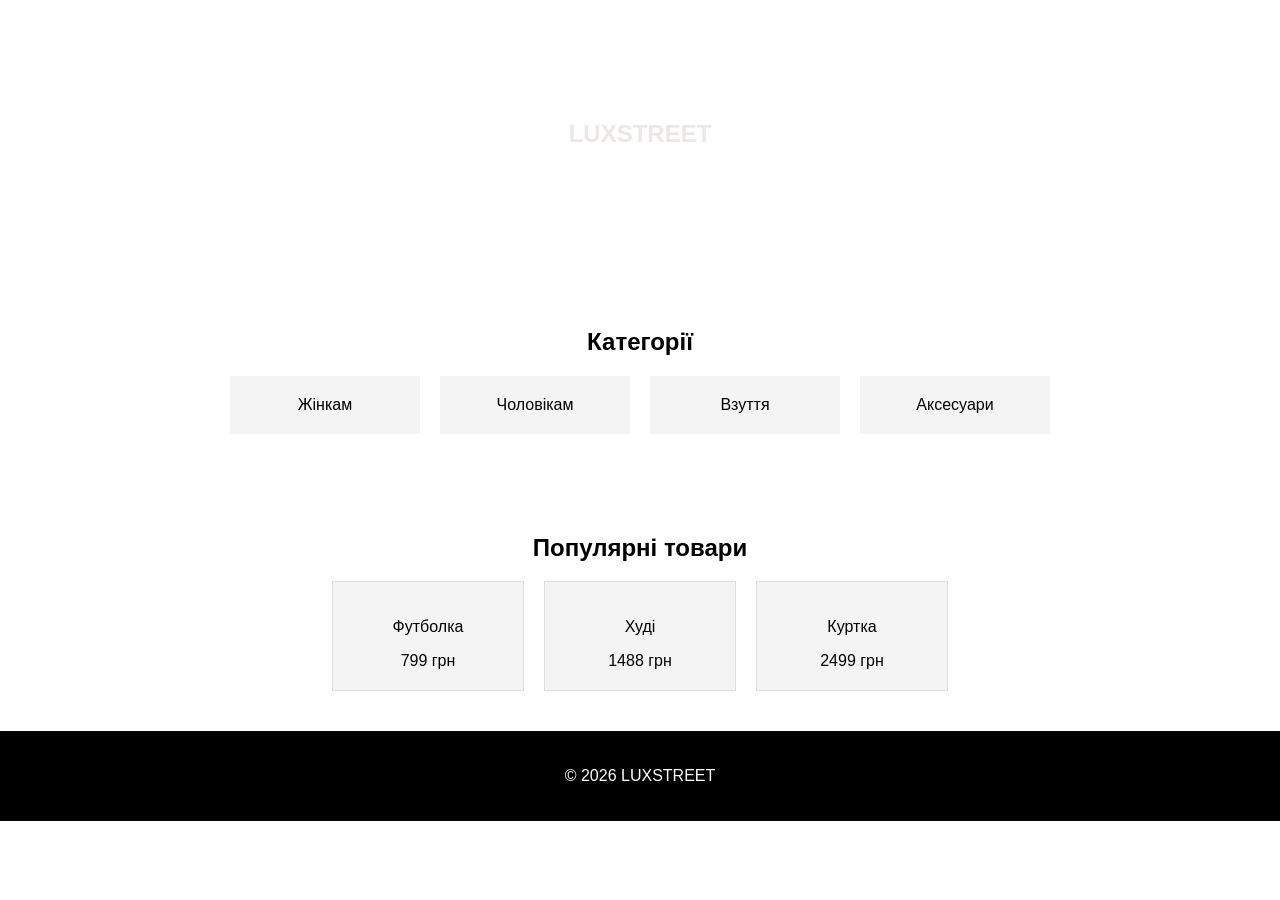
==== catalog.html @ 8bc3e676 "catalog" ====
<!DOCTYPE html>
<html lang="uk">

    <head>
        <link rel="stylesheet" href="./catalog.css">
   </head>
   <body>
   <script src="catalog.js"></script>
<section class="hero">
</body>
    <h1>LUXSTREET</h1>
</section>

<section class="categories">
    <h2>Категорії</h2>
    <div class="grid">
        <div>Жінкам</div>
        <div>Чоловікам</div>
        <div>Взуття</div>
        <div>Аксесуари</div>
    </div>
</section>

<section class="products">
    <h2>Популярні товари</h2>
    <div class="grid">
        <div class="card">
            <p>Футболка</p>
            <span>799 грн</span>
        </div>
        <div class="card">
            <p>Худі</p>
            <span>1488 грн</span>
        </div>
        <div class="card">
            <p>Куртка</p>
            <span>2499 грн</span>
        </div>
    </div>
</section>

<footer>
    <p>© 2026 LUXSTREET</p>
</footer>

</body>
</html>
---- catalog.css ----
body {
    margin: 0;
    font-family: Arial, sans-serif;
}

/* Header */
header {
    display: flex;
    justify-content: space-between;
    align-items: center;
    padding: 15px 30px;
    background: black;
    color: white;
}

.logo {
    font-size: 24px;
    font-weight: bold;
}

nav a {
    color: rgb(255, 244, 244);
    margin: 0 10px;
    text-decoration: none;
}

/* Hero */
.hero {
    text-align: center;
    padding: 100px 20px;
    background: url('https://via.placeholder.com/1200x500') no-repeat center/cover;
    color: rgb(238, 229, 229);
}

.hero button {
    padding: 10px 20px;
    border: none;
    background: red;
    color: white;
    cursor: pointer;
}

/* Sections */
section {
    padding: 40px;
    text-align: center;
}

.grid {
    display: flex;
    justify-content: center;
    gap: 20px;
    flex-wrap: wrap;
}

.grid div {
    background: #f4f4f4;
    padding: 20px;
    width: 150px;
}

/* Products */
.card {
    border: 1px solid #ddd;
    padding: 20px;
}

.card button {
    margin-top: 10px;
    padding: 8px;
    background: black;
    color: white;
    border: none;
}

/* Footer */
footer {
    background: black;
    color: white;
    text-align: center;
    padding: 20px;
}
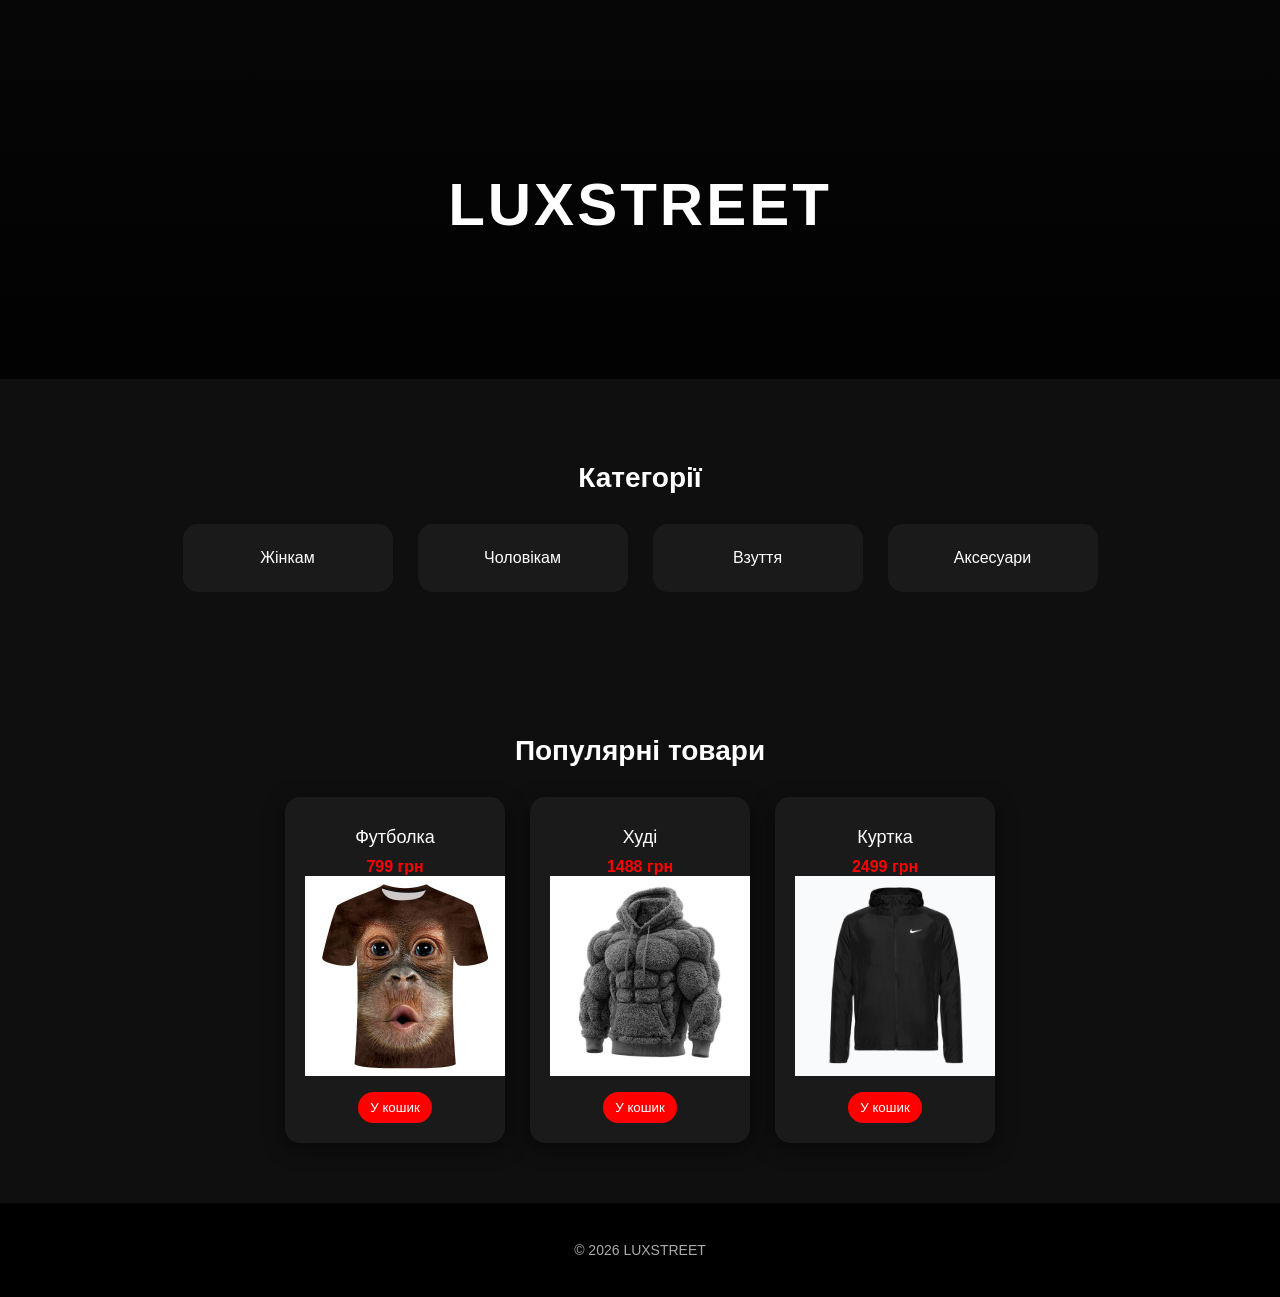
==== commit 878838cd: "milk" ====
--- a/catalog.html
+++ b/catalog.html
@@ -1,13 +1,14 @@
 <!DOCTYPE html>
 <html lang="uk">
 
-    <head>
-        <link rel="stylesheet" href="./catalog.css">
-   </head>
-   <body>
-   <script src="catalog.js"></script>
+<head>
+    <link rel="stylesheet" href="./catalog.css">
+</head>
+
+<body>
+<script src="catalog.js"></script>
+
 <section class="hero">
-</body>
     <h1>LUXSTREET</h1>
 </section>
 
@@ -24,18 +25,28 @@
 <section class="products">
     <h2>Популярні товари</h2>
     <div class="grid">
+        
         <div class="card">
             <p>Футболка</p>
             <span>799 грн</span>
+            <img src="./molochko.jpeg" width="200" height="200">
+            <button>У кошик</button>
         </div>
+
         <div class="card">
             <p>Худі</p>
             <span>1488 грн</span>
+            <img src="./milk.jpeg" width="200" height="200">
+            <button>У кошик</button>
         </div>
+
         <div class="card">
             <p>Куртка</p>
             <span>2499 грн</span>
+            <img src="./nike milk.webp" width="200" height="200">
+            <button>У кошик</button>
         </div>
+
     </div>
 </section>
 
--- a/catalog.css
+++ b/catalog.css
@@ -1,6 +1,9 @@
+/* Загальні стилі */
 body {
     margin: 0;
-    font-family: Arial, sans-serif;
+    font-family: 'Segoe UI', sans-serif;
+    background: #0f0f0f;
+    color: #fff;
 }
 
 /* Header */
@@ -8,75 +11,140 @@
     display: flex;
     justify-content: space-between;
     align-items: center;
-    padding: 15px 30px;
-    background: black;
-    color: white;
+    padding: 15px 40px;
+    background: rgba(0, 0, 0, 0.9);
+    position: sticky;
+    top: 0;
+    z-index: 1000;
 }
 
 .logo {
-    font-size: 24px;
+    font-size: 26px;
     font-weight: bold;
+    letter-spacing: 2px;
+    cursor: pointer;
 }
 
 nav a {
-    color: rgb(255, 244, 244);
-    margin: 0 10px;
+    color: #ddd;
+    margin: 0 15px;
     text-decoration: none;
+    transition: 0.3s;
+}
+
+nav a:hover {
+    color: red;
 }
 
 /* Hero */
 .hero {
     text-align: center;
-    padding: 100px 20px;
-    background: url('https://via.placeholder.com/1200x500') no-repeat center/cover;
-    color: rgb(238, 229, 229);
+    padding: 120px 20px;
+    background: linear-gradient(rgba(0,0,0,0.6), rgba(0,0,0,0.9)),
+                url('https://via.placeholder.com/1200x500') no-repeat center/cover;
+}
+
+.hero h1 {
+    font-size: 60px;
+    margin-bottom: 20px;
+    letter-spacing: 3px;
 }
 
 .hero button {
-    padding: 10px 20px;
+    padding: 12px 25px;
     border: none;
     background: red;
     color: white;
+    font-size: 16px;
     cursor: pointer;
+    border-radius: 30px;
+    transition: 0.3s;
+}
+
+.hero button:hover {
+    background: darkred;
+    transform: scale(1.05);
 }
 
 /* Sections */
 section {
-    padding: 40px;
+    padding: 60px 20px;
     text-align: center;
 }
 
+h2 {
+    margin-bottom: 30px;
+    font-size: 28px;
+}
+
+/* Grid */
 .grid {
     display: flex;
     justify-content: center;
-    gap: 20px;
+    gap: 25px;
     flex-wrap: wrap;
 }
 
-.grid div {
-    background: #f4f4f4;
-    padding: 20px;
-    width: 150px;
+/* Категорії */
+.categories .grid div {
+    background: #1a1a1a;
+    padding: 25px;
+    width: 160px;
+    border-radius: 15px;
+    transition: 0.3s;
+    cursor: pointer;
+}
+
+.categories .grid div:hover {
+    background: red;
+    transform: translateY(-5px);
 }
 
 /* Products */
 .card {
-    border: 1px solid #ddd;
+    background: #1a1a1a;
+    border-radius: 15px;
     padding: 20px;
+    width: 180px;
+    transition: 0.3s;
+    box-shadow: 0 5px 20px rgba(0,0,0,0.5);
+}
+
+.card:hover {
+    transform: translateY(-10px);
+    box-shadow: 0 10px 30px rgba(255, 0, 0, 0.3);
+}
+
+.card p {
+    font-size: 18px;
+    margin: 10px 0;
+}
+
+.card span {
+    color: red;
+    font-weight: bold;
 }
 
 .card button {
-    margin-top: 10px;
-    padding: 8px;
-    background: black;
+    margin-top: 12px;
+    padding: 8px 12px;
+    background: red;
     color: white;
     border: none;
+    border-radius: 20px;
+    cursor: pointer;
+    transition: 0.3s;
+}
+
+.card button:hover {
+    background: darkred;
 }
 
 /* Footer */
 footer {
     background: black;
-    color: white;
+    color: #aaa;
     text-align: center;
-    padding: 20px;
+    padding: 25px;
+    font-size: 14px;
 }
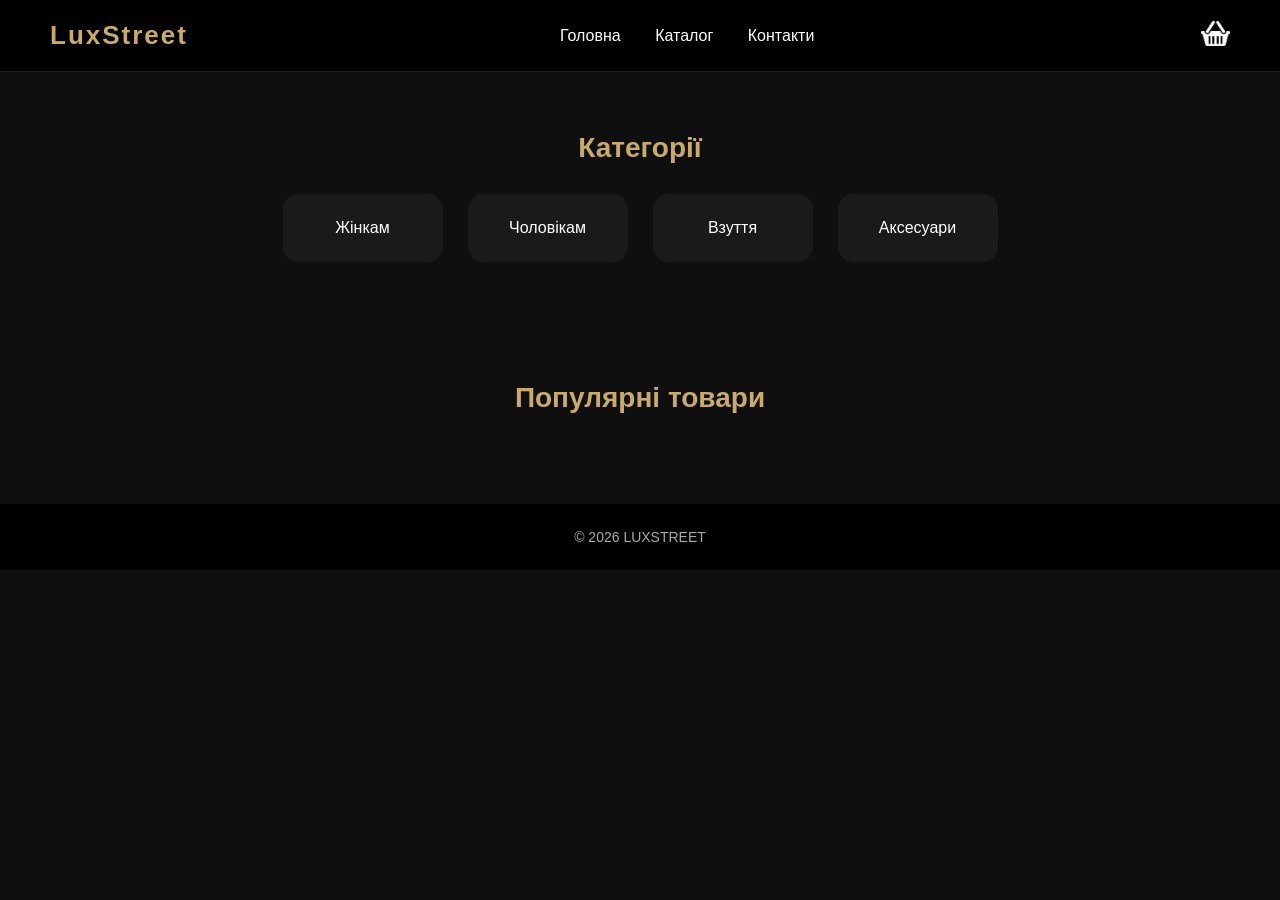
==== commit e9ccde21: "not working save!" ====
--- a/catalog.html
+++ b/catalog.html
@@ -1,58 +1,50 @@
 <!DOCTYPE html>
 <html lang="uk">
 
-<head>
-    <link rel="stylesheet" href="./catalog.css">
-</head>
+    <head>
+        <link rel="stylesheet" href="./index.css">
+        <link rel="stylesheet" href="./catalog.css">
+    </head>
 
-<body>
-<script src="catalog.js"></script>
+    <body>
+        <script src="catalog.js"></script>
 
-<section class="hero">
-    <h1>LUXSTREET</h1>
-</section>
+        <header class="header">
+            <div class="logo">LuxStreet</div>
 
-<section class="categories">
-    <h2>Категорії</h2>
-    <div class="grid">
-        <div>Жінкам</div>
-        <div>Чоловікам</div>
-        <div>Взуття</div>
-        <div>Аксесуари</div>
-    </div>
-</section>
+            <nav class="nav">
+                <a href="#">Головна</a>
+                <a href="#">Каталог</a>
 
-<section class="products">
-    <h2>Популярні товари</h2>
-    <div class="grid">
-        
-        <div class="card">
-            <p>Футболка</p>
-            <span>799 грн</span>
-            <img src="./molochko.jpeg" width="200" height="200">
-            <button>У кошик</button>
-        </div>
+                <a href="#">Контакти</a>
+            </nav>
 
-        <div class="card">
-            <p>Худі</p>
-            <span>1488 грн</span>
-            <img src="./milk.jpeg" width="200" height="200">
-            <button>У кошик</button>
-        </div>
+            <div class="icons">
+                <!-- <span>🔍</span> -->
+                <span> <img class="chekuchka" src="./cart.png" alt="cart"> </span>
+            </div>
+        </header>
 
-        <div class="card">
-            <p>Куртка</p>
-            <span>2499 грн</span>
-            <img src="./nike milk.webp" width="200" height="200">
-            <button>У кошик</button>
-        </div>
+        <section class="categories">
+            <h2>Категорії</h2>
+            <div class="grid">
+                <div>Жінкам</div>
+                <div>Чоловікам</div>
+                <div>Взуття</div>
+                <div>Аксесуари</div>
+            </div>
+        </section>
 
-    </div>
-</section>
+       <section class="products">
+            <h2>Популярні товари</h2>
 
-<footer>
-    <p>© 2026 LUXSTREET</p>
-</footer>
+            <div class="grid" id="productsGrid"></div>
+        </section>
 
-</body>
+        <footer>
+            <p>© 2026 LUXSTREET</p>
+        </footer>
+
+        <script src="./catalog.js"></script>
+    </body>
 </html>
--- a/index.css
+++ b/index.css
@@ -0,0 +1,234 @@
+* {
+  margin: 0;
+  padding: 0;
+  box-sizing: border-box;
+  font-family: Arial, sans-serif;
+}
+
+body {
+  background: #000;
+  color: #fff;
+}
+
+.header {
+  display: flex;
+  justify-content: space-between;
+  align-items: center;
+  padding: 20px 50px;
+  border-bottom: 1px solid #222;
+}
+
+.logo {
+  font-size: 24px;
+  font-weight: bold;
+  color: #C9A96E; /* золото */
+}
+
+.nav a {
+  margin: 0 15px;
+  text-decoration: none;
+  color: #fff;
+  transition: 0.3s;
+}
+
+.nav a:hover {
+  color: #C9A96E;
+}
+
+.icons span {
+  margin-left: 15px;
+  cursor: pointer;
+  font-size: 18px;
+}
+
+.hero {
+  height: 90vh;
+  background: url("https://images.unsplash.com/photo-1520975916090-3105956dac38") center/cover no-repeat;
+  display: flex;
+  align-items: center;
+  justify-content: center;
+  position: relative;
+  color: #fff;
+}
+
+/* затемнення поверх фото */
+.hero::before {
+  content: "";
+  position: absolute;
+  top: 0;
+  left: 0;
+  width: 100%;
+  height: 100%;
+  background: rgba(0,0,0,0.65);
+}
+
+.hero-content {
+  position: relative;
+  text-align: center;
+  max-width: 700px;
+}
+
+.hero h1 {
+  font-size: 60px;
+  letter-spacing: 3px;
+  color: #C9A96E; /* золото */
+  margin-bottom: 15px;
+}
+
+.hero p {
+  font-size: 18px;
+  margin-bottom: 30px;
+  color: #ddd;
+}
+
+.buttons {
+  display: flex;
+  gap: 15px;
+  justify-content: center;
+}
+
+.btn {
+  padding: 12px 25px;
+  border: 1px solid #C9A96E;
+  text-decoration: none;
+  color: #fff;
+  transition: 0.3s;
+}
+
+.btn.primary {
+  background: #C9A96E;
+  color: #000;
+}
+
+.btn:hover {
+  opacity: 0.8;
+}
+
+body {
+  margin: 0;
+  font-family: Arial, sans-serif;
+  background: #000;
+  color: #fff;
+}
+
+/* контейнер */
+.store {
+  padding: 80px 10%;
+}
+
+/* заголовки */
+h2 {
+  font-size: 32px;
+  color: #C9A96E;
+  margin-bottom: 10px;
+}
+
+/* ===== LOCATION ===== */
+.location {
+  margin-bottom: 60px;
+  display: flex;
+  flex-direction: column;
+  align-items: center;
+  justify-content: center;
+  
+}
+
+.location p {
+  color: #ccc;
+  margin-bottom: 20px;
+}
+
+.map iframe {
+  border-radius: 10px;
+}
+
+/* ===== INTERIOR ===== */
+.interior {
+  margin-bottom: 60px;
+}
+
+.interior img {
+  width: 100%;
+  border-radius: 10px;
+  margin-top: 15px;
+  box-shadow: 0 0 20px rgba(201,169,110,0.2);
+}
+
+/* ===== REVIEWS ===== */
+.reviews {
+  margin-top: 40px;
+}
+
+.review-card {
+  background: #111;
+  padding: 20px;
+  margin-bottom: 15px;
+  border-left: 3px solid #C9A96E;
+  border-radius: 5px;
+  transition: 0.3s;
+}
+
+.review-card:hover {
+  transform: translateX(5px);
+}
+
+.review-card p {
+  margin: 0 0 10px 0;
+  color: #ddd;
+}
+
+.review-card span {
+  color: #C9A96E;
+  font-size: 14px;
+}
+
+.map{
+  height: 200px;
+  display: flex;
+  /* align-items: center; */
+  position: relative;
+  /* justify-content: flex-start; */
+}
+
+@keyframes moveRight {
+    0%{
+      transform: none;
+      background-image: url('./without.png');
+    }
+    50%{
+      transform: translateX(300px);
+    }
+    85%{
+      
+    }
+    100%{
+      background-image: url('./with.png');
+      transform: none;
+    }
+}
+
+.character-logo {
+    width: 100px;
+    height: 120px;
+    position: absolute;
+    top: 99px;
+    left: -260px;    
+
+    background-image: url('./without.png'); /* персонаж */
+    background-size: contain;
+    background-repeat: no-repeat;
+
+    animation: 5s moveRight infinite cubic-bezier(.67,.09,.22,.84);
+}
+
+.store-logo {
+    width: 900px;
+    height: 200px;
+    position: absolute;
+    top: 12px;
+    left: -60px;
+
+    background-image: url('./store.png'); /* магазин */
+    background-size: contain;
+    background-repeat: no-repeat;
+}
--- a/catalog.css
+++ b/catalog.css
@@ -147,4 +147,15 @@
     text-align: center;
     padding: 25px;
     font-size: 14px;
+}
+
+.chekuchka{
+    height: 25px;
+    weight: 25px;
+    filter: invert(1);
+}
+
+.card img{
+    width: 100%;
+    height: auto;
 }
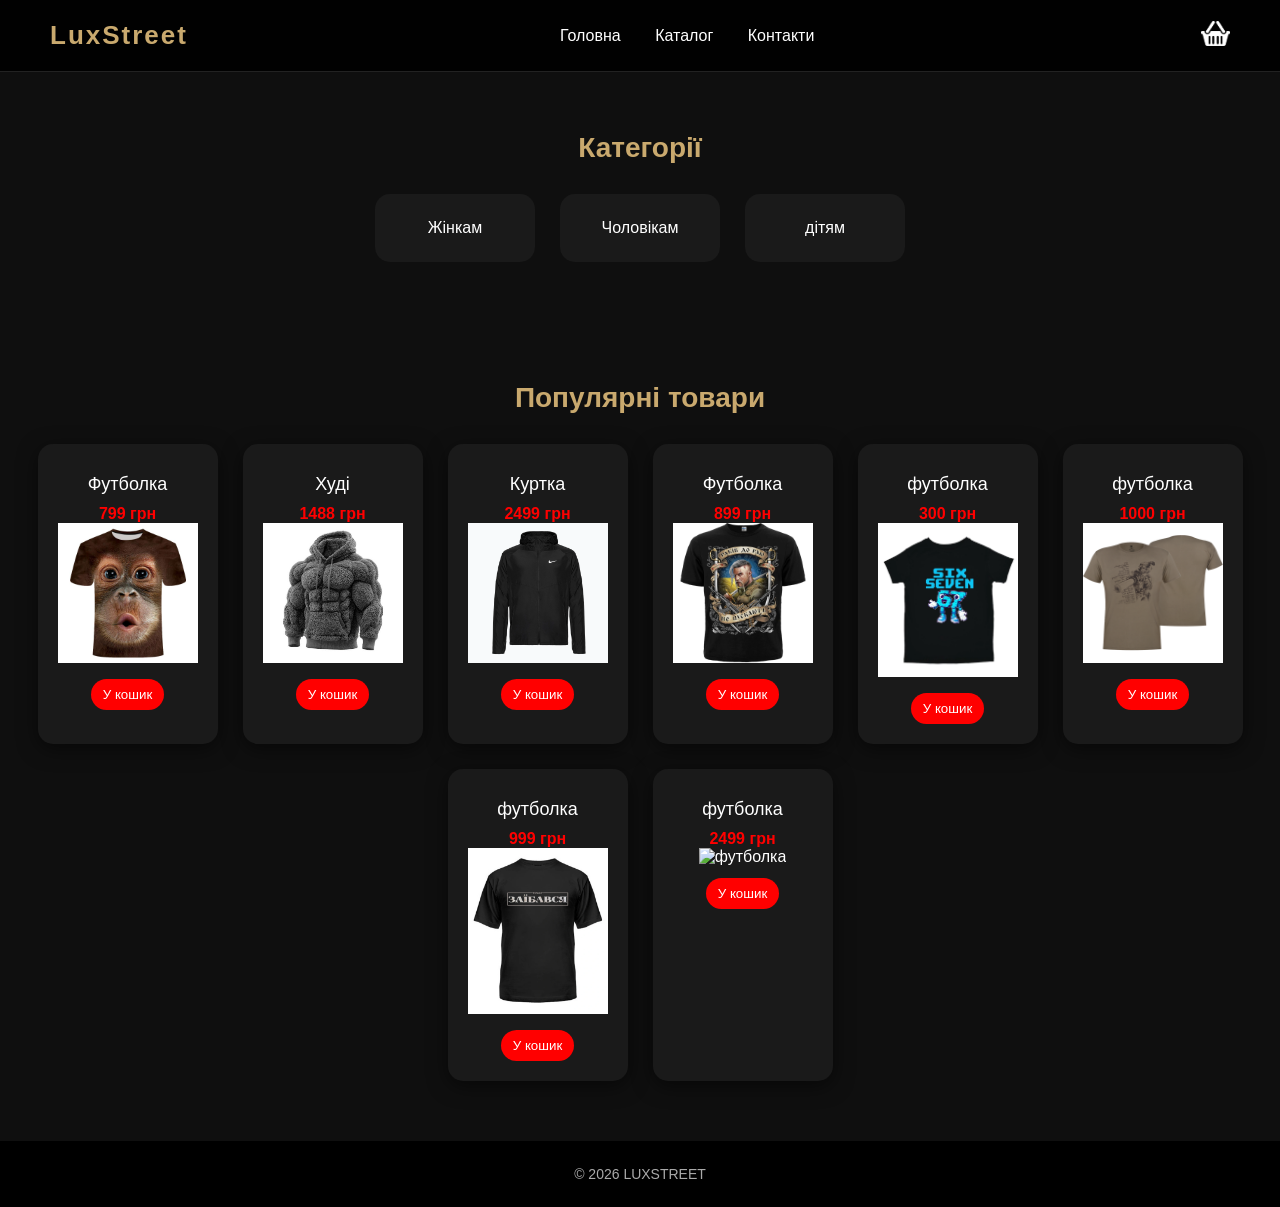
==== commit 29af4d6f: "15.05 save" ====
--- a/catalog.html
+++ b/catalog.html
@@ -7,7 +7,6 @@
     </head>
 
     <body>
-        <script src="catalog.js"></script>
 
         <header class="header">
             <div class="logo">LuxStreet</div>
@@ -30,8 +29,7 @@
             <div class="grid">
                 <div>Жінкам</div>
                 <div>Чоловікам</div>
-                <div>Взуття</div>
-                <div>Аксесуари</div>
+                <div>дітям</div>
             </div>
         </section>
 
--- a/index.css
+++ b/index.css
@@ -232,3 +232,15 @@
     background-size: contain;
     background-repeat: no-repeat;
 }
+
+.images{
+  display: flex;
+  justify-content: center;
+  align-items: center;
+  gap: 30px;
+}
+
+.images img{
+  width: auto;
+  height: 420px;
+}
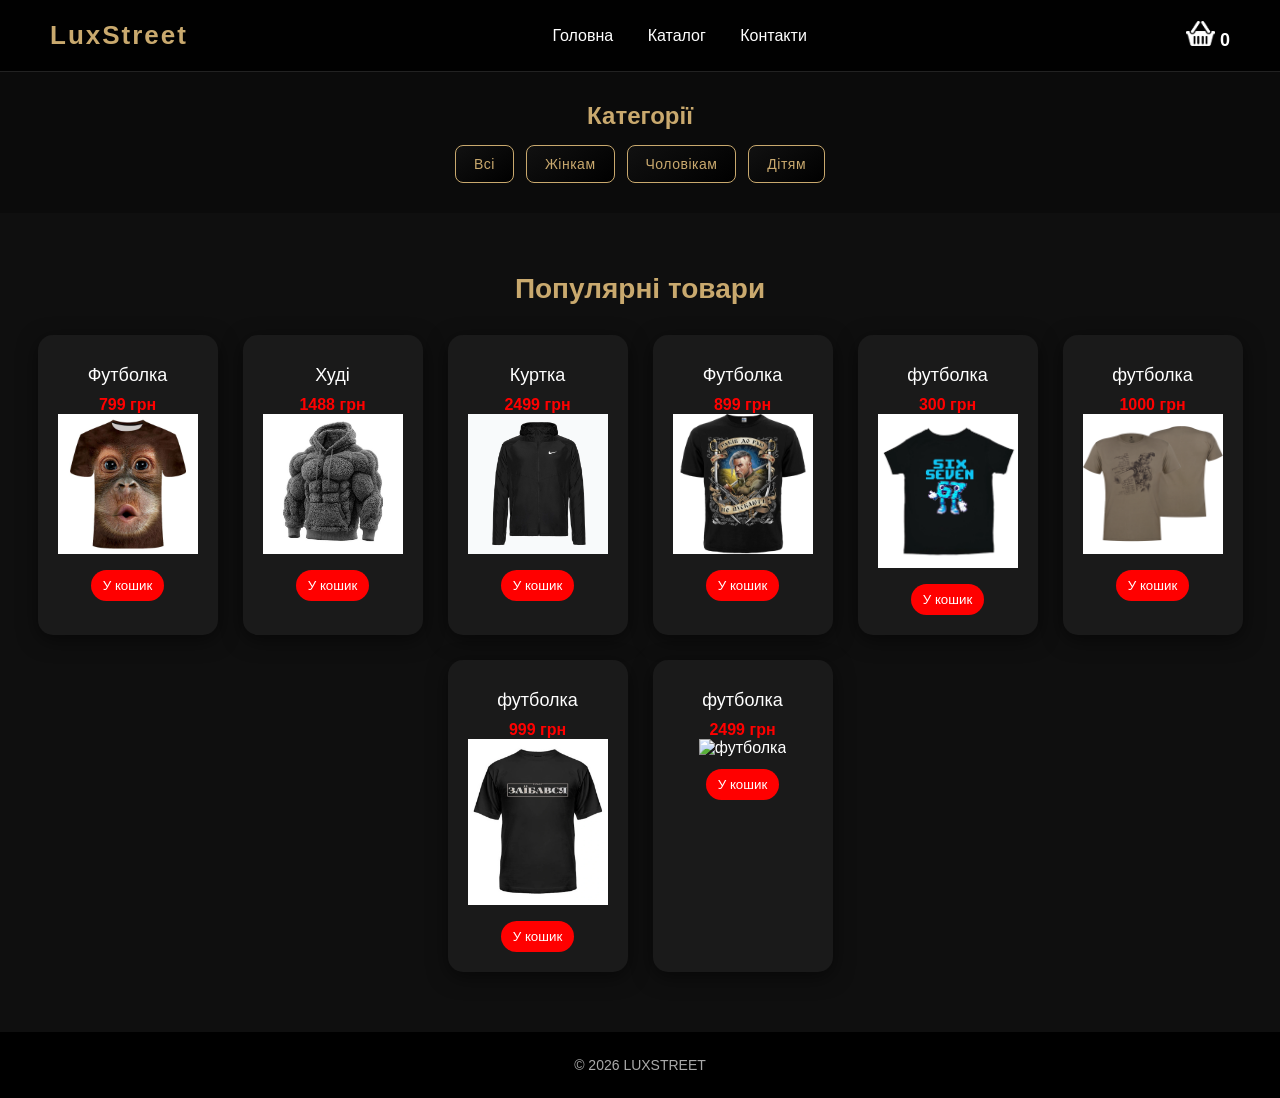
==== commit 66bf706c: "fix 29.05 (filter)" ====
--- a/catalog.html
+++ b/catalog.html
@@ -12,24 +12,27 @@
             <div class="logo">LuxStreet</div>
 
             <nav class="nav">
-                <a href="#">Головна</a>
-                <a href="#">Каталог</a>
-
-                <a href="#">Контакти</a>
+                <a href="./index.html">Головна</a>
+                <a href="./catalog.html">Каталог</a>
+                <a href="./index.html">Контакти</a>
             </nav>
 
             <div class="icons">
-                <!-- <span>🔍</span> -->
-                <span> <img class="chekuchka" src="./cart.png" alt="cart"> </span>
+                <span>
+                    <img class="chekuchka" src="./cart.png" alt="cart">
+                    <b id="cartCount">0</b>
+                </span>
             </div>
         </header>
 
         <section class="categories">
             <h2>Категорії</h2>
+
             <div class="grid">
-                <div>Жінкам</div>
-                <div>Чоловікам</div>
-                <div>дітям</div>
+                <button onclick="filterProducts('all')">Всі</button>
+                <button onclick="filterProducts('women')">Жінкам</button>
+                <button onclick="filterProducts('men')">Чоловікам</button>
+                <button onclick="filterProducts('kids')">Дітям</button>
             </div>
         </section>
 
--- a/index.css
+++ b/index.css
@@ -145,6 +145,7 @@
 /* ===== INTERIOR ===== */
 .interior {
   margin-bottom: 60px;
+  text-align: center;
 }
 
 .interior img {
@@ -159,11 +160,16 @@
   margin-top: 40px;
 }
 
+.review-card img{
+  width: 200px;
+  height: 50%;
+}
+
 .review-card {
   background: #111;
   padding: 20px;
   margin-bottom: 15px;
-  border-left: 3px solid #C9A96E;
+  box-shadow: 0 4px 20px rgba(255, 255, 255, 0.15);
   border-radius: 5px;
   transition: 0.3s;
 }
@@ -243,4 +249,172 @@
 .images img{
   width: auto;
   height: 420px;
+}
+*{
+    margin:0;
+    padding:0;
+    box-sizing:border-box;
+}
+
+.footer{
+    background:#111;
+    color:white;
+    padding:50px 10%;
+    font-family:Arial, sans-serif;
+}
+
+.footer-container{
+    display:flex;
+    flex-wrap:wrap;
+    justify-content:space-between;
+    gap:30px;
+}
+
+.footer-section{
+    flex:1;
+    min-width:220px;
+}
+
+.footer-section h3{
+    margin-bottom:15px;
+    font-size:22px;
+}
+
+.footer-section p{
+    color:#ccc;
+    line-height:1.7;
+}
+
+.social-links{
+    display:flex;
+    flex-direction:column;
+    gap:10px;
+}
+
+.social-links a{
+    color:#ccc;
+    text-decoration:none;
+    transition:0.3s;
+}
+
+.social-links a:hover{
+    color:#fff;
+    transform:translateX(5px);
+}
+
+.subscribe-form{
+    display:flex;
+    flex-direction:column;
+    gap:10px;
+}
+
+.subscribe-form input{
+    padding:12px;
+    border:none;
+    border-radius:8px;
+    outline:none;
+}
+
+.subscribe-form button{
+    padding:12px;
+    border:none;
+    border-radius:8px;
+    background:#c89b3c;
+    color:white;
+    cursor:pointer;
+    transition:0.3s;
+}
+
+.subscribe-form button:hover{
+    opacity:0.8;
+}
+
+.footer-bottom{
+    text-align:center;
+    margin-top:40px;
+    padding-top:20px;
+    border-top:1px solid #333;
+    color:#aaa;
+}
+
+@media(max-width:768px){
+    .footer-container{
+        flex-direction:column;
+    }
+}
+
+/* Стиллі для відгуків */
+.reviews {
+  max-width: 1100px;
+  margin: 60px auto;
+  padding: 20px;
+  text-align: center;
+}
+
+.reviews h2 {
+  font-size: 32px;
+  margin-bottom: 30px;
+  font-weight: 700;
+  letter-spacing: 1px;
+}
+
+.review-card {
+  display: flex;
+  flex-direction: column;
+  align-items: center;
+  gap: 12px;
+  height: 400px;
+
+  background: #ffffff;
+  border-radius: 16px;
+  padding: 25px;
+  box-shadow: 0 4px 20px rgb(255, 255, 255);
+  transition: transform 0.25s ease, box-shadow 0.25s ease;
+}
+
+.review-card:hover {
+  transform: translateY(-6px);
+  box-shadow: 0 15px 35px rgba(0, 0, 0, 0.12);
+}
+
+.review-card p {
+  font-size: 16px;
+  color: #333;
+  line-height: 1.5;
+  font-style: italic;
+}
+
+.review-card span {
+  font-size: 14px;
+  color: #777;
+  font-weight: 600;
+  margin-top: auto;
+}
+
+.avatar {
+  width: 70px;
+  height: 70px;
+  border-radius: 50%;
+  object-fit: cover;
+  border: 3px solid #eee;
+}
+
+/* GRID LAYOUT */
+.reviews {
+  display: grid;
+  grid-template-columns: repeat(3, 1fr);
+  gap: 25px;
+}
+
+/* RESPONSIVE */
+@media (max-width: 900px) {
+  .reviews {
+    grid-template-columns: repeat(2, 1fr);
+  }
+}
+
+@media (max-width: 600px) {
+  .reviews {
+    grid-template-columns: 1fr;
+  }
 }
--- a/catalog.css
+++ b/catalog.css
@@ -158,4 +158,67 @@
 .card img{
     width: 100%;
     height: auto;
+}
+
+/* Фільтр-кнопки */
+.categories {
+    padding: 30px 20px;
+    background: #0b0b0b;
+    color: white;
+}
+
+.categories h2 {
+    margin-bottom: 15px;
+    font-size: 24px;
+    color: #C9A96E; /* gold accent */
+}
+
+.categories .grid {
+    display: flex;
+    gap: 12px;
+    flex-wrap: wrap;
+}
+
+/* BUTTON STYLE */
+.categories button {
+    background: linear-gradient(145deg, #111, #000);
+    color: #C9A96E; /* gold text */
+    border: 1px solid #C9A96E;
+    padding: 10px 18px;
+    border-radius: 8px;
+    cursor: pointer;
+    font-size: 14px;
+    letter-spacing: 0.5px;
+    transition: all 0.25s ease;
+    position: relative;
+    overflow: hidden;
+}
+
+/* hover effect */
+.categories button:hover {
+    background: #C9A96E;
+    color: #0b0b0b;
+    transform: translateY(-2px);
+    box-shadow: 0 0 15px rgba(245, 197, 66, 0.4);
+}
+
+/* active click effect */
+.categories button:active {
+    transform: scale(0.96);
+}
+
+/* subtle glow animation */
+.categories button::after {
+    content: "";
+    position: absolute;
+    top: 0;
+    left: -100%;
+    width: 100%;
+    height: 100%;
+    background: rgba(245, 197, 66, 0.15);
+    transition: 0.4s;
+}
+
+.categories button:hover::after {
+    left: 100%;
 }
